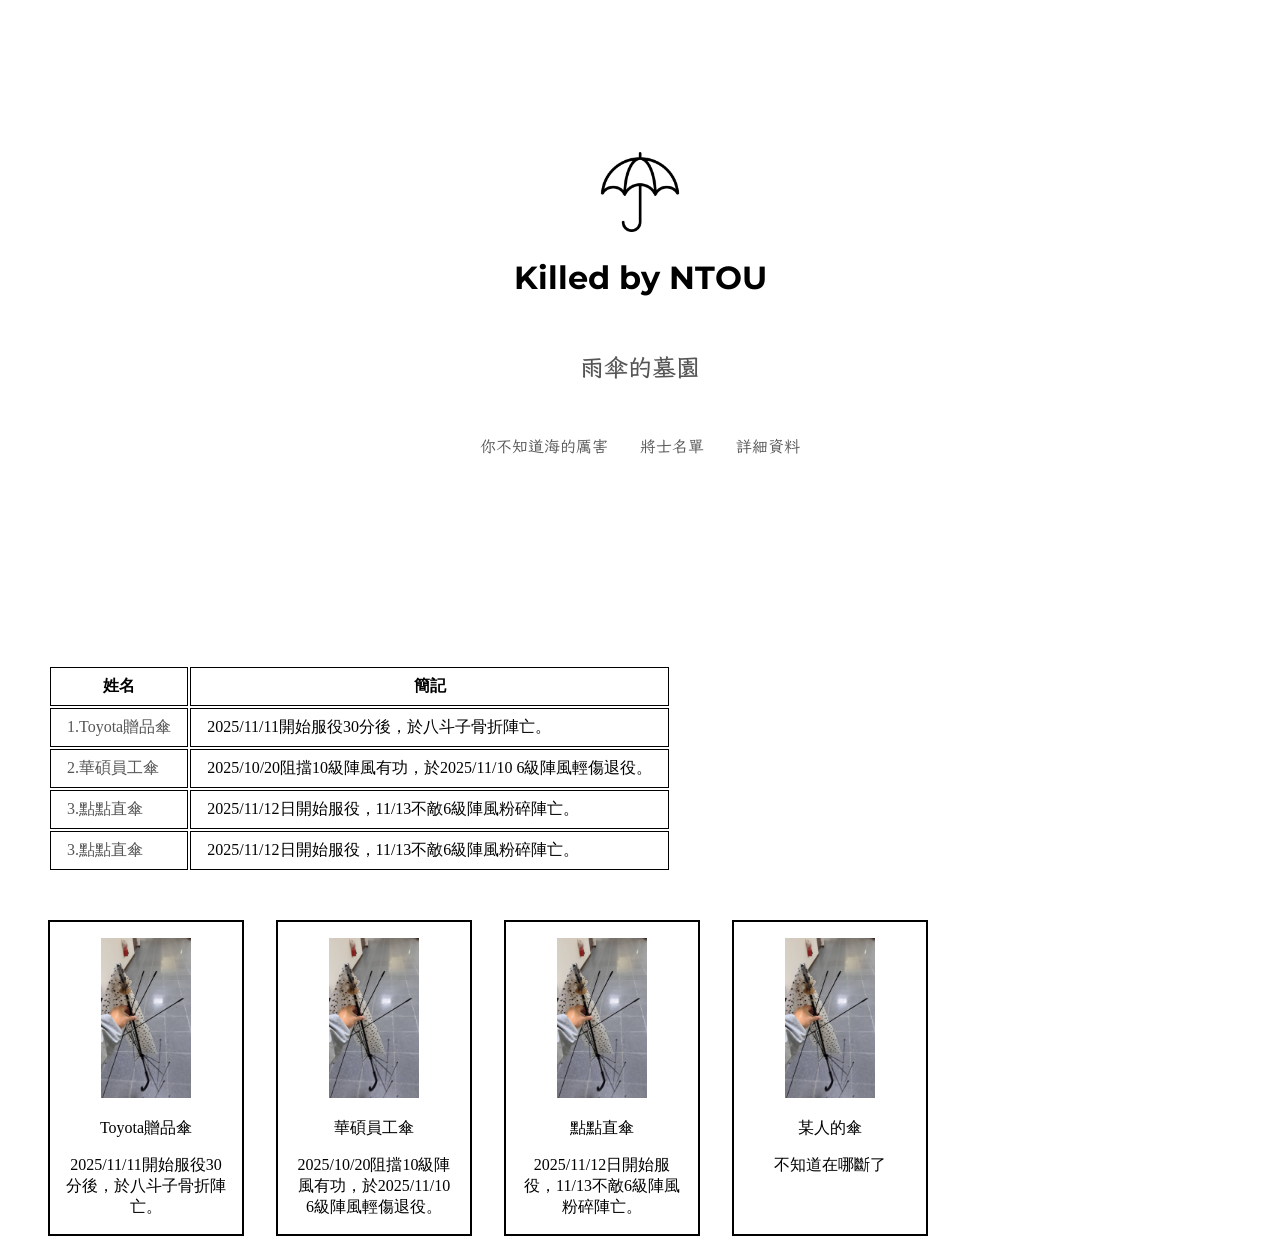
==== Computer_Science_Lab/1118/index.html @ 76de3ea6 "add: 1118 cs" ====
<!DOCTYPE html>
<html lang="en">
<head>
    <meta charset="UTF-8">
    <meta name="viewport" content="width=device-width, initial-scale=1.0">
    <title>Killed By NTOU</title>
    <link rel="stylesheet" href="style.css">
</head>

<body>
    <div id="banner" class="lxgw-wenkai-tc-regular">
        <img src="assets/umbrella.png" alt="Logo" id="logo" width="80">
        <h1 class="home">Killed by NTOU</h1>
        <h2>
            <a href="#died-table">雨傘的墓園</a>
        </h2>

        <div id="links">
            <a class="link" href="ocean.html">你不知道海的厲害</a>
            <a class="link" href="list.html">將士名單</a>
            <a class="link" href="content.html">詳細資料</a>
        </div>
    </div>
    <table id="died-table">
        <tr>
            <th>姓名</th>
            <th>簡記</th>
        </tr>
        <tr>
            <td><a href="#died-1">1.Toyota贈品傘</a></td>
            <td>2025/11/11開始服役30分後，於八斗子骨折陣亡。</td>
        </tr>
        <tr>
            <td><a href="#died-2">2.華碩員工傘</a></td>
            <td>2025/10/20阻擋10級陣風有功，於2025/11/10 6級陣風輕傷退役。</td>
        </tr>
        <tr>
            <td><a href="#died-3">3.點點直傘</a></td>
            <td>2025/11/12日開始服役，11/13不敵6級陣風粉碎陣亡。</td>
        </tr>
        
        <tr>
            <td><a href="#died-3">3.點點直傘</a></td>
            <td>2025/11/12日開始服役，11/13不敵6級陣風粉碎陣亡。</td>
        </tr>
    </table>
    
    <div id="board">
        <div class="died-area" id="died-1">
            <img class="died-img" src="assets/umbrella/1.jpg" alt="傘1">
            <p>Toyota贈品傘</p>
            <span>2025/11/11開始服役30分後，於八斗子骨折陣亡。</span>
        </div>
        
        <div class="died-area" id="died-2">
            <img class="died-img" src="assets/umbrella/1.jpg" alt="傘2">
            <p>華碩員工傘</p>
            <span>2025/10/20阻擋10級陣風有功，於2025/11/10 6級陣風輕傷退役。</span>
        </div>

        
        <div class="died-area" id="died-3">
            <img class="died-img" src="assets/umbrella/1.jpg" alt="傘3">
            <p>點點直傘</p>
            <span>2025/11/12日開始服役，11/13不敵6級陣風粉碎陣亡。</span>
        </div>

        
        <div class="died-area" id="died-4">
            <img class="died-img" src="assets/umbrella/1.jpg" alt="傘4">
            <p>某人的傘</p>
            <span>不知道在哪斷了</span>
        </div>
    </div>
</body>
</html>
---- Computer_Science_Lab/1118/style.css ----
@import url('https://fonts.googleapis.com/css2?family=Montserrat:ital,wght@0,100..900;1,100..900&display=swap');
@import url('https://fonts.googleapis.com/css2?family=LXGW+WenKai+TC&family=Montserrat:ital,wght@0,100..900;1,100..900&display=swap');

body {
    margin: 0.5rem 1rem;
}

#died-table {
    justify-self: center;
    padding: 2rem 2rem;
}

#died-table th, #died-table td {
    border: 1px solid #000;
    padding: 0.5rem 1rem;
}

#board {
    display: flex;
    flex-wrap: wrap;
    gap: 2rem;
    margin: 1rem 2rem;
    justify-self: center;
}

.died-area {
    border: 2px solid #000;
    width: 10rem;
    padding: 1rem;
    text-align: center;
}

.died-img {
    max-width: 100%;
    max-height: 10rem;
}

#banner {
    text-align: center;
    margin-bottom: 2rem;
    padding: 9rem 1rem;
}

#banner h2 {
    padding: 2rem 0;
}

#links {
    display: flex;
    gap: 2rem;
    justify-content: center;
}

a {
    text-decoration: none;
    color: rgb(85, 85, 85);
}

.home {    
    font-family: "Montserrat", sans-serif;
    font-optical-sizing: auto;
    font-style: normal;
}

.home-block {
    padding: 0.5rem 0;
}

.lxgw-wenkai-tc-regular {
  font-family: "LXGW WenKai TC", cursive;
  font-weight: 400;
  font-style: normal;
}
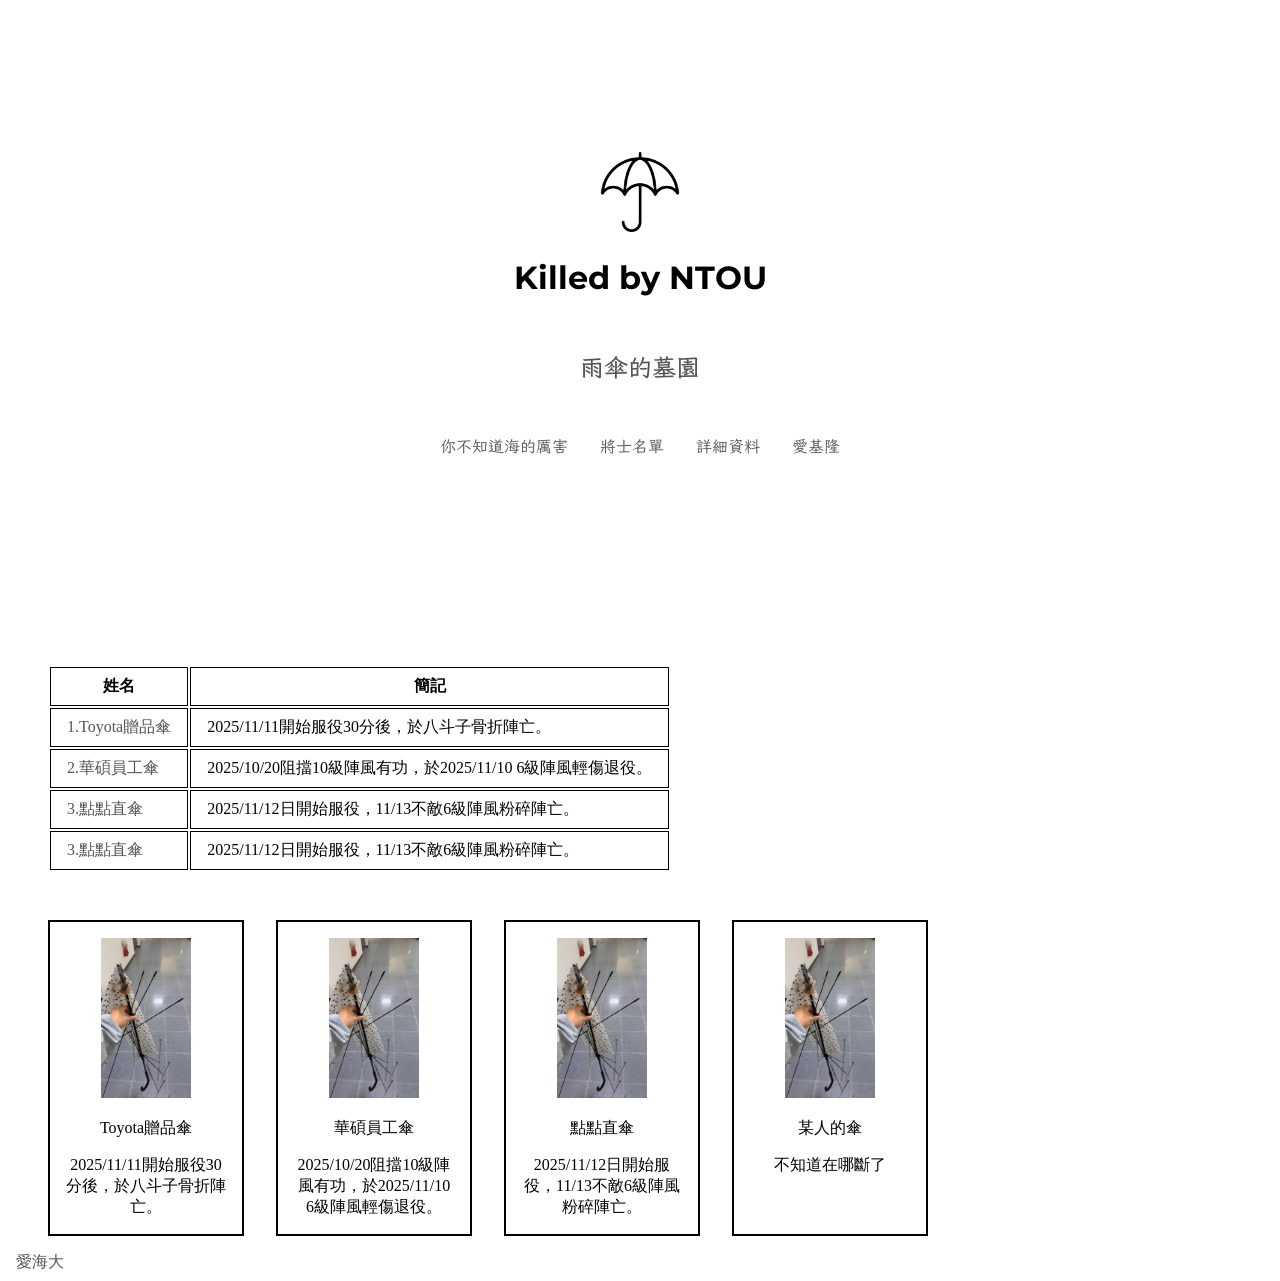
==== commit c55d3f01: "update: 1118 cs lab" ====
--- a/Computer_Science_Lab/1118/index.html
+++ b/Computer_Science_Lab/1118/index.html
@@ -19,6 +19,7 @@
             <a class="link" href="ocean.html">你不知道海的厲害</a>
             <a class="link" href="list.html">將士名單</a>
             <a class="link" href="content.html">詳細資料</a>
+            <a class="link" href="#out">愛基隆</a>
         </div>
     </div>
     <table id="died-table">
@@ -72,5 +73,7 @@
             <span>不知道在哪斷了</span>
         </div>
     </div>
+
+    <a id="out" href="https://sianglife.github.io/killed-by-ntou/" target="_blank">愛海大</a>
 </body>
 </html>
